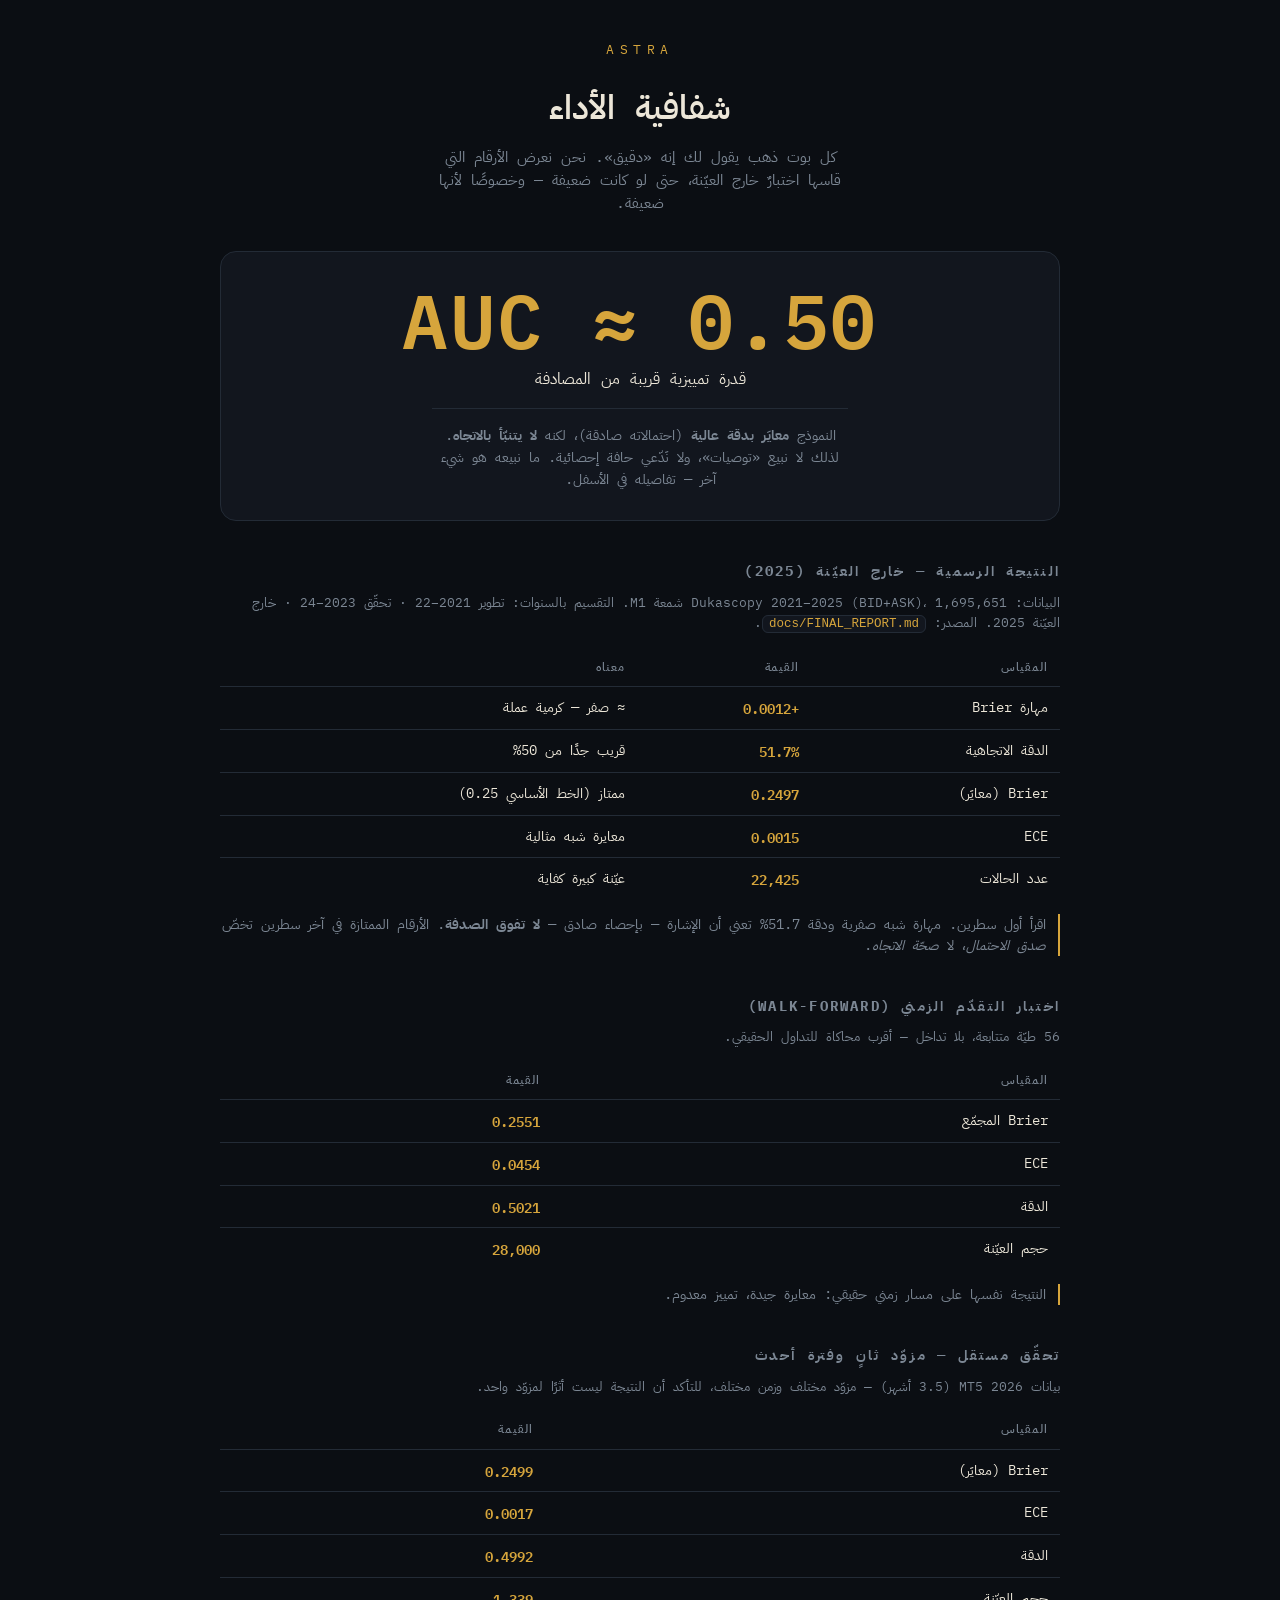
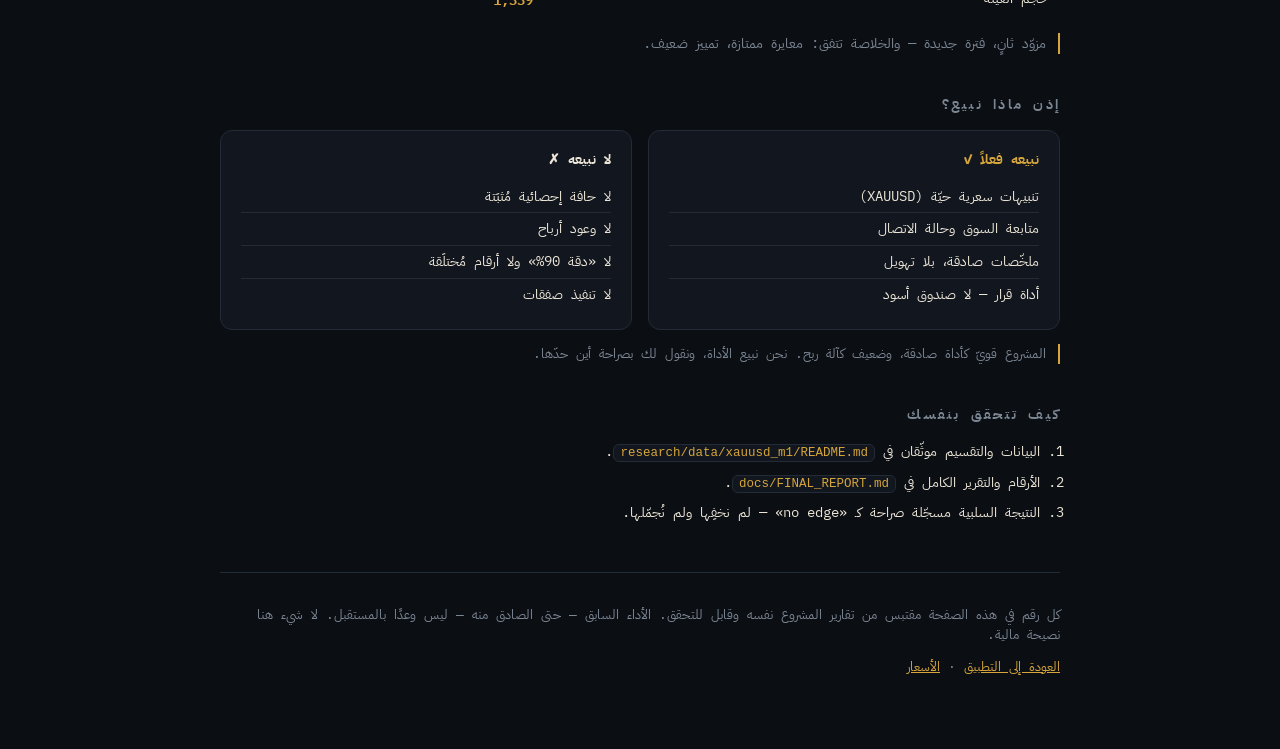
==== mobile/performance.html @ 5a5c79e0 "feat(mobile): a performance-transparency page The honest numbers the project already publishes (docs" ====
<!DOCTYPE html>
<html lang="ar" dir="rtl">
<head>
<meta charset="utf-8">
<meta name="viewport" content="width=device-width, initial-scale=1, viewport-fit=cover">
<title>ASTRA — شفافية الأداء</title>
<meta name="description" content="أرقام ASTRA الحقيقية من الاختبار خارج العيّنة: معايرة ممتازة، حافة تنبؤية معدومة. نقولها كما هي.">
<link rel="preconnect" href="https://fonts.googleapis.com">
<link rel="preconnect" href="https://fonts.gstatic.com" crossorigin>
<link rel="stylesheet" href="https://fonts.googleapis.com/css2?family=IBM+Plex+Mono:wght@400;500;600&family=IBM+Plex+Sans+Arabic:wght@400;500;600&display=swap">
<link rel="stylesheet" href="performance.css">
</head>
<body>
<main class="wrap">

  <header class="head">
    <div class="brand">ASTRA</div>
    <h1>شفافية الأداء</h1>
    <p class="lede">
      كل بوت ذهب يقول لك إنه «دقيق». نحن نعرض الأرقام التي قاسها اختبارٌ
      خارج العيّنة، حتى لو كانت ضعيفة — وخصوصًا لأنها ضعيفة.
    </p>
  </header>

  <section class="verdict">
    <p class="big">AUC ≈ 0.50</p>
    <p class="big-sub">قدرة تمييزية قريبة من المصادفة</p>
    <p class="verdict-note">
      النموذج <strong>معايَر بدقة عالية</strong> (احتمالاته صادقة)، لكنه
      <strong>لا يتنبّأ بالاتجاه</strong>. لذلك لا نبيع «توصيات»، ولا نَدّعي
      حافة إحصائية. ما نبيعه هو شيء آخر — تفاصيله في الأسفل.
    </p>
  </section>

  <section class="results">
    <h2>النتيجة الرسمية — خارج العيّنة (2025)</h2>
    <p class="src">
      البيانات: Dukascopy 2021–2025 (BID+ASK)، 1,695,651 شمعة M1.
      التقسيم بالسنوات: تطوير 2021–22 · تحقّق 2023–24 · خارج العيّنة 2025.
      المصدر: <code>docs/FINAL_REPORT.md</code>.
    </p>
    <table class="tbl">
      <thead>
        <tr><th>المقياس</th><th>القيمة</th><th>معناه</th></tr>
      </thead>
      <tbody>
        <tr><td>مهارة Brier</td><td class="num">+0.0012</td><td>≈ صفر — كرمية عملة</td></tr>
        <tr><td>الدقة الاتجاهية</td><td class="num">51.7%</td><td>قريب جدًا من 50%</td></tr>
        <tr><td>Brier (معايَر)</td><td class="num">0.2497</td><td>ممتاز (الخط الأساسي 0.25)</td></tr>
        <tr><td>ECE</td><td class="num">0.0015</td><td>معايرة شبه مثالية</td></tr>
        <tr><td>عدد الحالات</td><td class="num">22,425</td><td>عيّنة كبيرة كفاية</td></tr>
      </tbody>
    </table>
    <p class="read">
      اقرأ أول سطرين. مهارة شبه صفرية ودقة 51.7% تعني أن الإشارة — بإحصاء
      صادق — <strong>لا تفوق الصدفة</strong>. الأرقام الممتازة في آخر سطرين
      تخصّ <em>صدق الاحتمال</em>، لا <em>صحّة الاتجاه</em>.
    </p>
  </section>

  <section class="results">
    <h2>اختبار التقدّم الزمني (Walk-forward)</h2>
    <p class="src">56 طيّة متتابعة، بلا تداخل — أقرب محاكاة للتداول الحقيقي.</p>
    <table class="tbl">
      <thead><tr><th>المقياس</th><th>القيمة</th></tr></thead>
      <tbody>
        <tr><td>Brier المجمّع</td><td class="num">0.2551</td></tr>
        <tr><td>ECE</td><td class="num">0.0454</td></tr>
        <tr><td>الدقة</td><td class="num">0.5021</td></tr>
        <tr><td>حجم العيّنة</td><td class="num">28,000</td></tr>
      </tbody>
    </table>
    <p class="read">النتيجة نفسها على مسار زمني حقيقي: معايرة جيدة، تمييز معدوم.</p>
  </section>

  <section class="results">
    <h2>تحقّق مستقل — مزوّد ثانٍ وفترة أحدث</h2>
    <p class="src">
      بيانات MT5 2026 (3.5 أشهر) — مزوّد مختلف وزمن مختلف، للتأكد أن النتيجة
      ليست أثرًا لمزوّد واحد.
    </p>
    <table class="tbl">
      <thead><tr><th>المقياس</th><th>القيمة</th></tr></thead>
      <tbody>
        <tr><td>Brier (معايَر)</td><td class="num">0.2499</td></tr>
        <tr><td>ECE</td><td class="num">0.0017</td></tr>
        <tr><td>الدقة</td><td class="num">0.4992</td></tr>
        <tr><td>حجم العيّنة</td><td class="num">1,339</td></tr>
      </tbody>
    </table>
    <p class="read">مزوّد ثانٍ، فترة جديدة — والخلاصة تتفق: معايرة ممتازة، تمييز ضعيف.</p>
  </section>

  <section class="sell">
    <h2>إذن ماذا نبيع؟</h2>
    <div class="sell-grid">
      <div>
        <h3 class="yes">نبيعه فعلاً ✓</h3>
        <ul>
          <li>تنبيهات سعرية حيّة (XAUUSD)</li>
          <li>متابعة السوق وحالة الاتصال</li>
          <li>ملخّصات صادقة، بلا تهويل</li>
          <li>أداة قرار — لا صندوق أسود</li>
        </ul>
      </div>
      <div>
        <h3 class="no">لا نبيعه ✗</h3>
        <ul>
          <li>لا حافة إحصائية مُثبَتة</li>
          <li>لا وعود أرباح</li>
          <li>لا «دقة 90%» ولا أرقام مُختلَقة</li>
          <li>لا تنفيذ صفقات</li>
        </ul>
      </div>
    </div>
    <p class="sell-note">
      المشروع قويّ كأداة صادقة، وضعيف كآلة ربح. نحن نبيع الأداة، ونقول لك
      بصراحة أين حدّها.
    </p>
  </section>

  <section class="method">
    <h2>كيف تتحقق بنفسك</h2>
    <ol>
      <li>البيانات والتقسيم موثّقان في <code>research/data/xauusd_m1/README.md</code>.</li>
      <li>الأرقام والتقرير الكامل في <code>docs/FINAL_REPORT.md</code>.</li>
      <li>النتيجة السلبية مسجّلة صراحة كـ «no edge» — لم نخفِها ولم نُجمّلها.</li>
    </ol>
  </section>

  <footer class="foot">
    <p>
      كل رقم في هذه الصفحة مقتبس من تقارير المشروع نفسه وقابل للتحقق.
      الأداء السابق — حتى الصادق منه — ليس وعدًا بالمستقبل.
      لا شيء هنا نصيحة مالية.
    </p>
    <p>
      <a href="/">العودة إلى التطبيق</a> ·
      <a href="/pricing.html">الأسعار</a>
    </p>
  </footer>

</main>
</body>
</html>
---- mobile/performance.css ----
/* ASTRA performance-transparency page — same instrument-panel language as the
   app and the pricing page: deep ink field, engraved gold, monospace telemetry.
   The one big number is deliberately plain: this page is a statement of fact,
   not a sales panel. */

:root {
  --ink: #0B0E13;
  --ink-2: #12161E;
  --edge: #232B36;
  --gold: #D6A53C;
  --paper: #ECE6D8;
  --muted: #7C8794;
  --mono: "IBM Plex Mono", "IBM Plex Sans Arabic", ui-monospace, "SFMono-Regular", Menlo, monospace;
}

* { box-sizing: border-box; }

body {
  margin: 0;
  background: var(--ink);
  color: var(--paper);
  font-family: var(--mono);
  line-height: 1.55;
  -webkit-font-smoothing: antialiased;
}

.wrap { max-width: 880px; margin: 0 auto; padding: 40px 20px 64px; }

.head { text-align: center; margin-bottom: 36px; }
.brand {
  color: var(--gold);
  letter-spacing: 0.42em;
  font-size: 13px;
  text-transform: uppercase;
  margin-bottom: 20px;
}
.head h1 { font-size: clamp(24px, 5vw, 34px); margin: 0 0 12px; font-weight: 600; }
.lede { color: var(--muted); max-width: 48ch; margin: 0 auto; font-size: 15px; }

/* The headline number — big, but not celebratory. */
.verdict {
  text-align: center;
  background: var(--ink-2);
  border: 1px solid var(--edge);
  border-radius: 16px;
  padding: 30px 22px;
}
.big {
  font-size: clamp(44px, 12vw, 76px);
  margin: 0;
  color: var(--gold);
  letter-spacing: 0.02em;
  font-weight: 600;
  line-height: 1;
}
.big-sub { margin: 8px 0 0; color: var(--paper); font-size: 16px; }
.verdict-note {
  margin: 18px auto 0;
  max-width: 52ch;
  color: var(--muted);
  font-size: 14px;
  border-top: 1px solid var(--edge);
  padding-top: 16px;
}

.results, .sell, .method { margin-top: 40px; }
.results h2, .sell h2, .method h2 {
  font-size: 14px; letter-spacing: 0.16em; text-transform: uppercase;
  color: var(--muted); margin: 0 0 10px;
}
.src { color: var(--muted); font-size: 12.5px; margin: 0 0 14px; }

.tbl { width: 100%; border-collapse: collapse; font-size: 14px; }
.tbl th, .tbl td {
  text-align: start;
  padding: 10px 12px;
  border-bottom: 1px solid var(--edge);
}
.tbl th { color: var(--muted); font-weight: 500; font-size: 12px; letter-spacing: 0.08em; }
.tbl td.num { color: var(--gold); font-weight: 600; white-space: nowrap; }
.tbl tr:last-child td { border-bottom: 0; }

.read {
  margin: 14px 0 0;
  color: var(--muted);
  font-size: 13.5px;
  border-inline-start: 2px solid var(--gold);
  padding-inline-start: 12px;
}

.sell-grid { display: grid; grid-template-columns: 1fr; gap: 16px; margin-top: 14px; }
@media (min-width: 640px) { .sell-grid { grid-template-columns: 1fr 1fr; } }
.sell-grid > div {
  background: var(--ink-2);
  border: 1px solid var(--edge);
  border-radius: 12px;
  padding: 18px 20px;
}
.sell h3 { margin: 0 0 10px; font-size: 14px; }
.sell h3.yes { color: var(--gold); }
.sell h3.no { color: var(--paper); }
.sell ul { list-style: none; margin: 0; padding: 0; }
.sell li { padding: 5px 0; font-size: 14px; border-bottom: 1px solid var(--edge); }
.sell li:last-child { border-bottom: 0; }
.sell-note {
  margin-top: 14px; color: var(--muted); font-size: 13px;
  border-inline-start: 2px solid var(--gold); padding-inline-start: 12px;
}

.method ol { padding-inline-start: 20px; }
.method li { margin: 8px 0; font-size: 14px; }

code {
  background: var(--ink-2); border: 1px solid var(--edge);
  padding: 1px 6px; border-radius: 6px; color: var(--gold);
  font-size: 12.5px;
}

.foot {
  margin-top: 48px; border-top: 1px solid var(--edge); padding-top: 20px;
  color: var(--muted); font-size: 12.5px;
}
.foot a { color: var(--gold); }
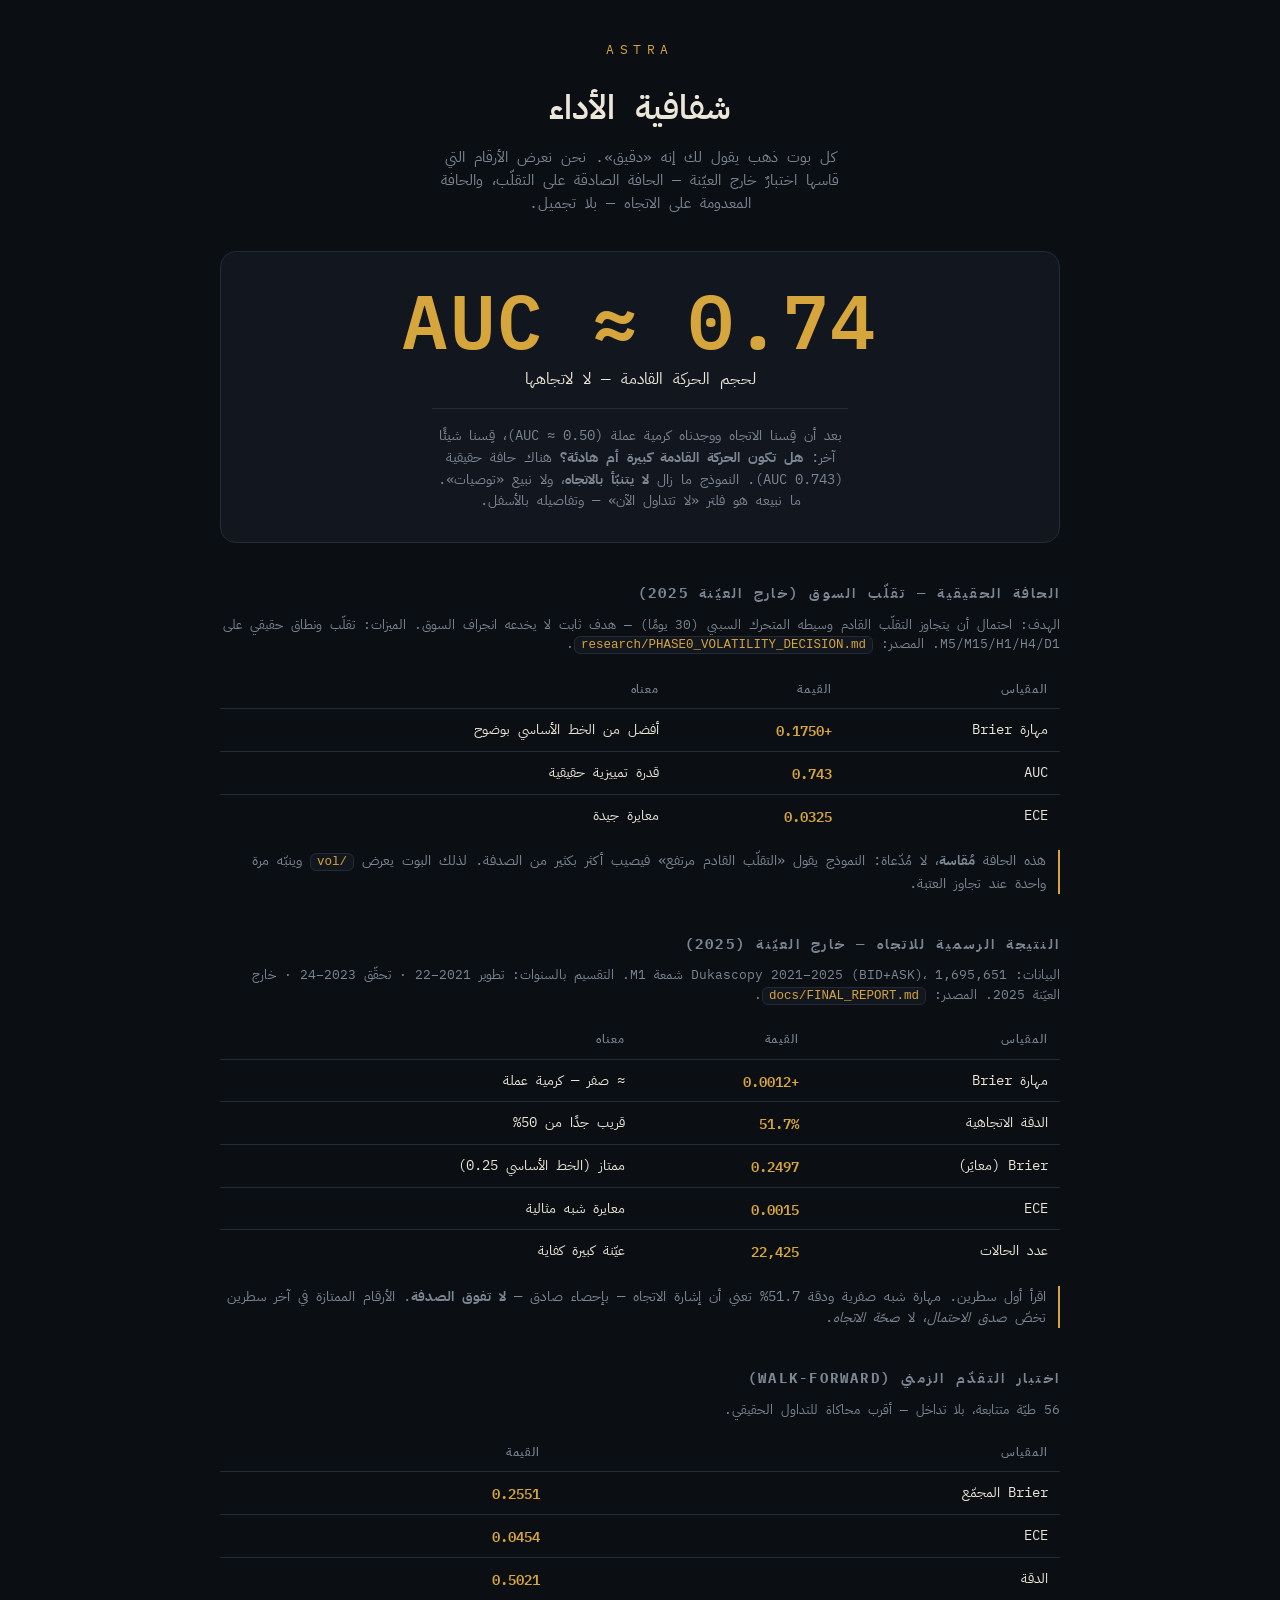
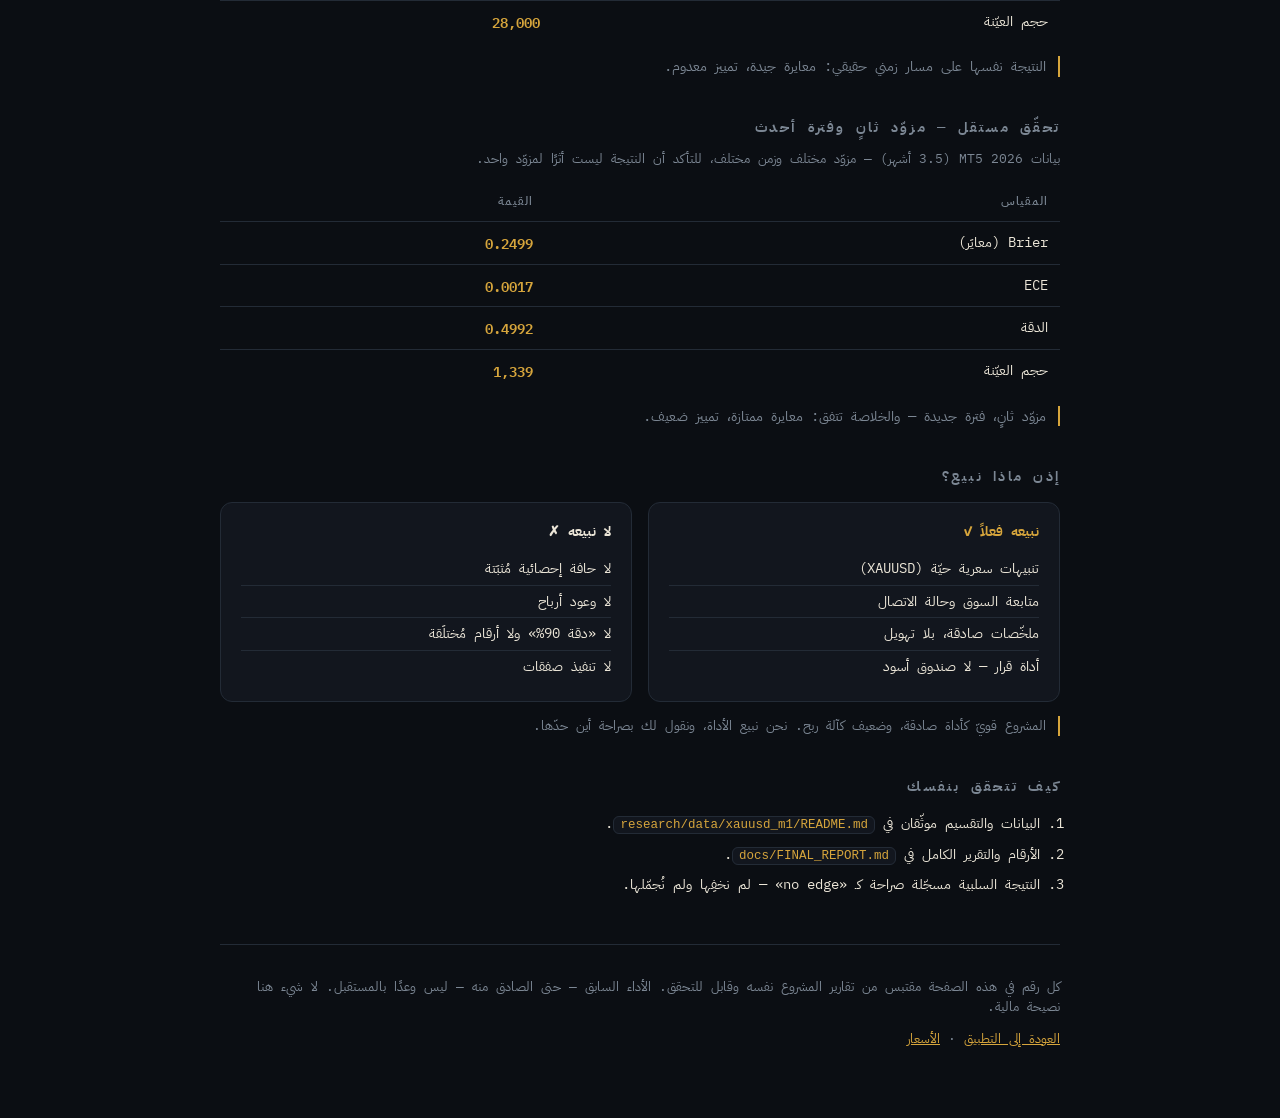
==== commit 6d0f2399: "feat(phase2): fold the news-quiet window into the filter and level alerts Phase 1 shipped a measured" ====
--- a/mobile/performance.html
+++ b/mobile/performance.html
@@ -18,22 +18,48 @@
     <h1>شفافية الأداء</h1>
     <p class="lede">
       كل بوت ذهب يقول لك إنه «دقيق». نحن نعرض الأرقام التي قاسها اختبارٌ
-      خارج العيّنة، حتى لو كانت ضعيفة — وخصوصًا لأنها ضعيفة.
+      خارج العيّنة — الحافة الصادقة على التقلّب، والحافة المعدومة على الاتجاه —
+      بلا تجميل.
     </p>
   </header>
 
   <section class="verdict">
-    <p class="big">AUC ≈ 0.50</p>
-    <p class="big-sub">قدرة تمييزية قريبة من المصادفة</p>
+    <p class="big">AUC ≈ 0.74</p>
+    <p class="big-sub">لحجم الحركة القادمة — لا لاتجاهها</p>
     <p class="verdict-note">
-      النموذج <strong>معايَر بدقة عالية</strong> (احتمالاته صادقة)، لكنه
-      <strong>لا يتنبّأ بالاتجاه</strong>. لذلك لا نبيع «توصيات»، ولا نَدّعي
-      حافة إحصائية. ما نبيعه هو شيء آخر — تفاصيله في الأسفل.
+      بعد أن قِسنا الاتجاه ووجدناه كرمية عملة (AUC ≈ 0.50)، قِسنا شيئًا آخر:
+      <strong>هل تكون الحركة القادمة كبيرة أم هادئة؟</strong> هناك حافة حقيقية
+      (AUC 0.743). النموذج ما زال <strong>لا يتنبّأ بالاتجاه</strong>، ولا نبيع
+      «توصيات». ما نبيعه هو فلتر «لا تتداول الآن» — وتفاصيله بالأسفل.
     </p>
   </section>
 
   <section class="results">
-    <h2>النتيجة الرسمية — خارج العيّنة (2025)</h2>
+    <h2>الحافة الحقيقية — تقلّب السوق (خارج العيّنة 2025)</h2>
+    <p class="src">
+      الهدف: احتمال أن يتجاوز التقلّب القادم وسيطه المتحرك السببي (30 يومًا) —
+      هدف ثابت لا يخدعه انجراف السوق. الميزات: تقلّب ونطاق حقيقي على M5/M15/H1/H4/D1.
+      المصدر: <code>research/PHASE0_VOLATILITY_DECISION.md</code>.
+    </p>
+    <table class="tbl">
+      <thead>
+        <tr><th>المقياس</th><th>القيمة</th><th>معناه</th></tr>
+      </thead>
+      <tbody>
+        <tr><td>مهارة Brier</td><td class="num">+0.1750</td><td>أفضل من الخط الأساسي بوضوح</td></tr>
+        <tr><td>AUC</td><td class="num">0.743</td><td>قدرة تمييزية حقيقية</td></tr>
+        <tr><td>ECE</td><td class="num">0.0325</td><td>معايرة جيدة</td></tr>
+      </tbody>
+    </table>
+    <p class="read">
+      هذه الحافة <strong>مُقاسة</strong>، لا مُدّعاة: النموذج يقول «التقلّب
+      القادم مرتفع» فيصيب أكثر بكثير من الصدفة. لذلك البوت يعرض
+      <code>/vol</code> وينبّه مرة واحدة عند تجاوز العتبة.
+    </p>
+  </section>
+
+  <section class="results">
+    <h2>النتيجة الرسمية للاتجاه — خارج العيّنة (2025)</h2>
     <p class="src">
       البيانات: Dukascopy 2021–2025 (BID+ASK)، 1,695,651 شمعة M1.
       التقسيم بالسنوات: تطوير 2021–22 · تحقّق 2023–24 · خارج العيّنة 2025.
@@ -52,7 +78,7 @@
       </tbody>
     </table>
     <p class="read">
-      اقرأ أول سطرين. مهارة شبه صفرية ودقة 51.7% تعني أن الإشارة — بإحصاء
+      اقرأ أول سطرين. مهارة شبه صفرية ودقة 51.7% تعني أن إشارة الاتجاه — بإحصاء
       صادق — <strong>لا تفوق الصدفة</strong>. الأرقام الممتازة في آخر سطرين
       تخصّ <em>صدق الاحتمال</em>، لا <em>صحّة الاتجاه</em>.
     </p>
